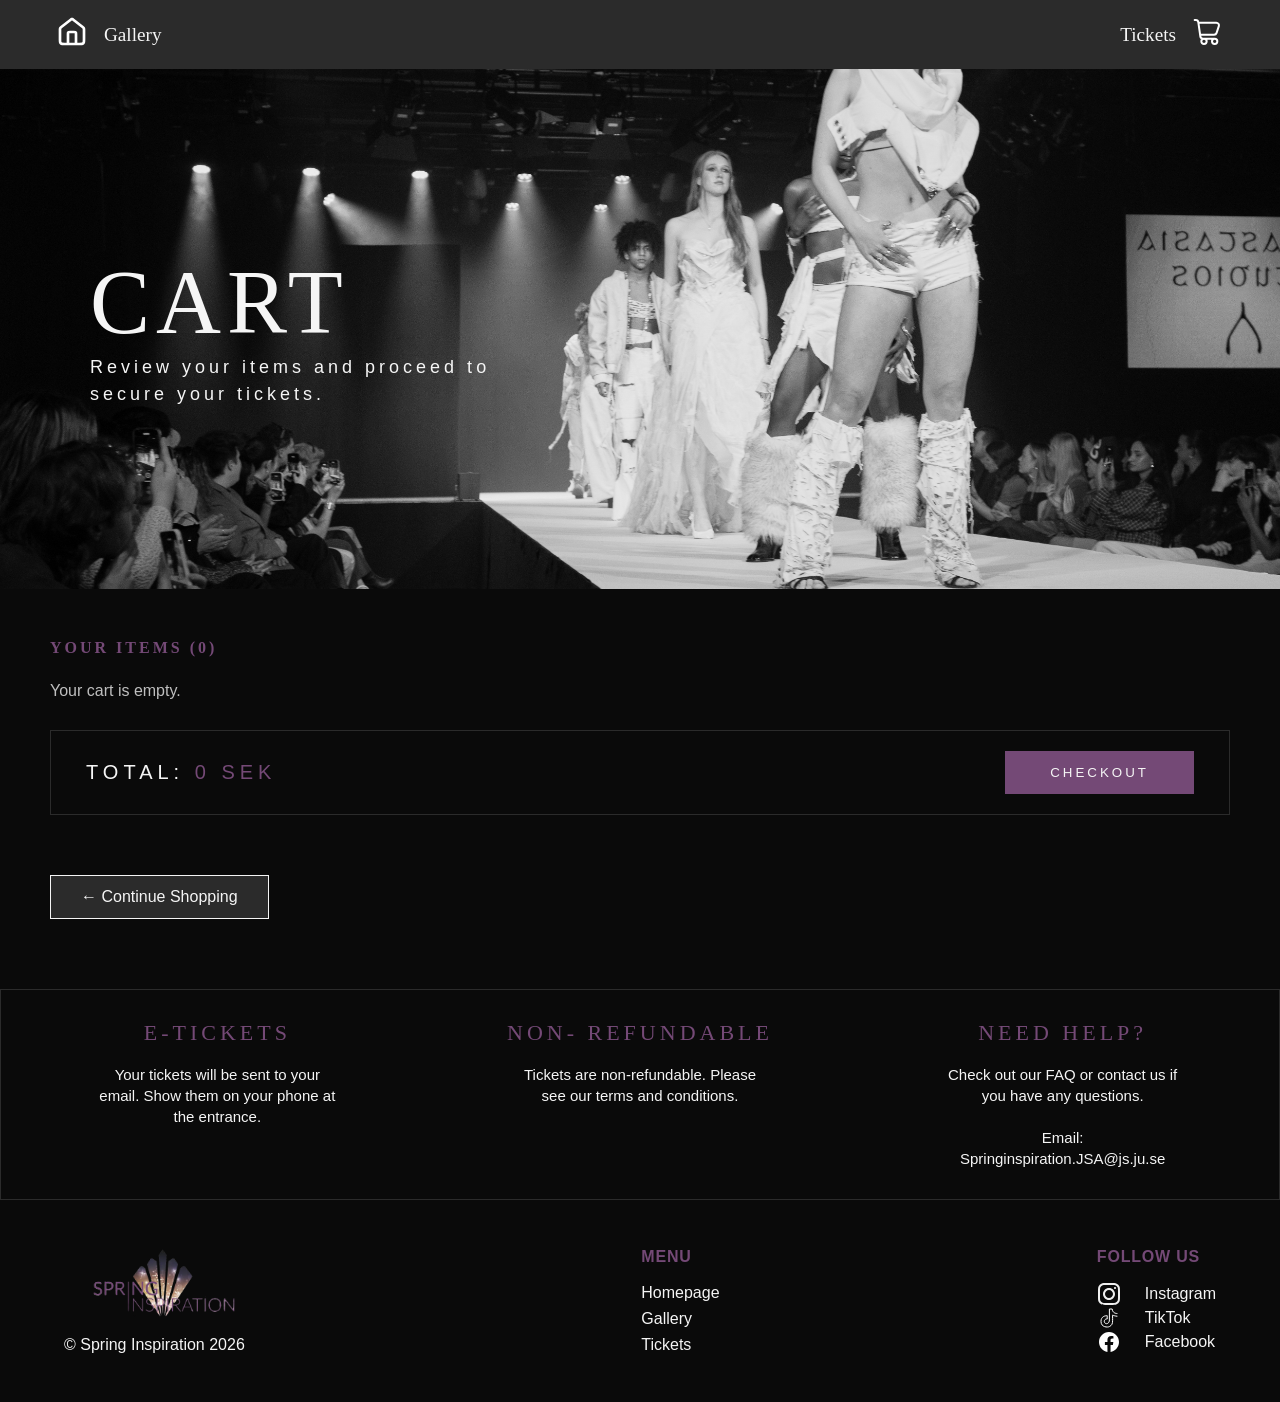
==== cart.html @ 72545370 "Added empty cart message" ====
<!doctype html>
<html lang="en">
  <head>
    <meta charset="UTF-8" />
    <meta name="viewport" content="width=device-width, initial-scale=1.0" />
    <title>Spring Inspiration - Cart</title>

    <!-- Playfair Display and Inter fonts typekit from Adobe Fonts -->
    <link rel="stylesheet" href="CSS/main.css" />
  </head>
  <body>
    <header>
      <!-- Navigation bar -->
      <nav>
        <ul class="nav-list">
          <li>
            <a href="index.html" class="nav-link active"
              ><img
                src="Assets/home-02-svgrepo-com.svg"
                alt="Homepage icon"
                class="nav-icon"
            /></a>
          </li>
          <li><a href="gallery.html" class="nav-link">Gallery</a></li>
          <!-- Adds space between the gallery and ticket pages in the navigation bar-->
          <li class="nav-spacer"></li>
          <li><a href="tickets.html" class="nav-link">Tickets</a></li>
          <li>
            <a href="cart.html" class="nav-link"
              ><img
                src="Assets/cart-4-svgrepo-com.svg"
                alt="Cart icon"
                class="nav-icon"
            /></a>
          </li>
        </ul>
      </nav>
    </header>

    <main>
      <div class="cart-page">
        <section class="cart-hero">
          <img src="Images/_MG_8045.jpg" alt="models" class="cart-image" />

          <div class="image-overlay"></div>

          <div class="cart-hero-text">
            <h1>CART</h1>
            <p>Review your items and proceed to secure your tickets.</p>
          </div>
        </section>

        <section class="cart-content">
          <h2>Your items (<span id="cart-count">0</span>)</h2>

          <!--Cart items will be added here from localStorage.-->

          <div id="cart-items"></div>
          <p id="empty-cart-message">Your cart is empty.</p>

          <div class="cart-total">
            <p>Total: <span id="cart-total">0 SEK</span></p>
            <button>Checkout</button>
          </div>

          <div class="cart-buttons">
            <a href="tickets.html" class="continue-shopping"
              >← Continue Shopping
            </a>
          </div>
        </section>
      </div>

      <section class="cart-info">
        <div class="cart-info-box">
          <h3>E-tickets</h3>
          <p>
            Your tickets will be sent to your email. Show them on your phone at
            the entrance.
          </p>
        </div>
        <div class="cart-info-box">
          <h3>Non- refundable</h3>
          <p>
            Tickets are non-refundable. Please see our terms and conditions.
          </p>
        </div>
        <div class="cart-info-box">
          <h3>Need help?</h3>
          <p>
            Check out our FAQ or contact us if you have any questions.
            <br /><br />
            Email:<br />
            Springinspiration.JSA@js.ju.se
          </p>
        </div>
      </section>
    </main>

    <footer>
      <!-- Left side of the footer with the Spring Inspiration logo and copyright text -->
      <div class="footer-logo">
        <img src="Assets/springinspiration.png" alt="Spring Inspiration logo" />
        <p>&copy; Spring Inspiration 2026</p>
      </div>
      <!-- Middle section of the footer with the menu links -->
      <div class="footer-nav">
        <h4>Menu</h4>
        <ul class="footer-nav-list">
          <li><a href="index.html" class="footer-link">Homepage</a></li>
          <li><a href="gallery.html" class="footer-link">Gallery</a></li>
          <li><a href="tickets.html" class="footer-link">Tickets</a></li>
        </ul>
      </div>

      <!-- Right side of the footer with the social media links -->

      <div class="footer-social">
        <h4>Follow Us</h4>
        <a href="#">
          <img
            src="Assets/instagram-svgrepo-com.svg"
            alt="Instagram icon"
            class="social-icon"
          />
          Instagram
        </a>

        <a href="#">
          <img
            src="Assets/tik-tok-brand-assets-video-socialnetwork-oneline-svgrepo-com.svg"
            alt="TikTok icon"
            class="social-icon"
          />
          TikTok
        </a>

        <a href="#">
          <img
            src="Assets/facebook-svgrepo-com.svg"
            alt="Facebook icon"
            class="social-icon"
          />
          Facebook
        </a>
      </div>
    </footer>
    <script src="JS/cart.js"></script>
  </body>
</html>
---- CSS/main.css ----
* {
  margin: 0;
  padding: 0;
  box-sizing: border-box;
}

/* Ensures that images are responsive and do not overflow their containers */

img {
  max-width: 100%;
  height: auto;
}

/* Makes the header "float" at the top of the page */

header {
  position: sticky;
  top: 0;
  height: auto;
  background-color: #2b2b2b;
  padding: 1rem 0.5rem;
  z-index: 10;
}

body {
  background-color: #0a0a0a;
  color: #f5f5f5;
  font-family: "Inter", sans-serif;
}

h1,
h2,
h3 {
  font-family: "Playfair Display", serif;
  color: #f5f5f5;
}

/* Navigation bar styling */

.nav-list {
  list-style: none;
  display: flex;
  align-items: center;
  justify-content: space-between;
  padding: 0 3rem;
  gap: 1rem;
  margin: 0;
}

.nav-link {
  color: #f5f5f5;
  font-family:
    Playfair Display,
    serif;
  font-size: 1.2rem;
  text-decoration: none;
}

.nav-spacer {
  flex: 1;
}

/* Controls home and cart icons in the navigation bar */

.nav-icon {
  width: 2rem;
  height: auto;
  filter: invert(
    100%
  ); /* Inverts the colours of the icons from black to white */
}

/* Hero section styling */

.hero {
  position: relative;
  width: 100%;
  min-height: 500px;
}

.hero-image {
  width: 100%;
  height: auto;
  min-height: 500px;
  object-fit: cover;
  display: block;
}

/* Linear gradient overlay on top of the hero image */

.hero-overlay {
  position: absolute;
  top: 0;
  left: 0;
  width: 100%;
  height: 100%;
  background: linear-gradient(to right, rgba(0, 0, 0, 0.7), rgba(0, 0, 0, 0));
  display: flex;
  align-items: flex-start;
  justify-content: center;
  flex-direction: column;
  padding-left: 2rem;
}

.hero-content {
  display: flex;
  flex-direction: column;
  align-items: center;
  justify-content: center;
}

.hero-logo {
  width: 60%;
  height: auto;
  margin-bottom: 2rem;
}

/* Buttons container on the hero image */

.hero-buttons {
  display: flex;
  gap: 1.5rem;
}

/* Styling for the "GET TICKETS" button */

.button-tickets {
  text-decoration: none;
  background-color: #744976;
  color: #f5f5f5;
  padding: 0.5rem 0.5rem;
  font-family: "Inter", sans-serif;
  font-size: 1rem;
  text-transform: uppercase;
  transition: background-color 0.3s ease;
}

/* Makes the button a darker shade of purple when hovered over */

.button-tickets:hover {
  background-color: #5a3560;
}

/* Styling for the "VIEW MORE" button */

.button-more {
  text-decoration: none;
  background-color: #2b2b2b;
  color: #f5f5f5;
  border: #f5f5f5 1px solid;
  padding: 0.5rem 0.5rem;
  font-family: "Inter", sans-serif;
  font-size: 1rem;
  text-transform: uppercase;
  transition: background-color 0.3s ease;
}

/* Makes the button a lighter shade of grey when hovered over */

.button-more:hover {
  background-color: #4b4b4b;
}

/* Responsive design for the hero section */

@media (min-width: 1000px) {
  .hero {
    min-height: 700px;
  }

  .hero-image {
    min-height: 600px;
  }

  .hero-logo {
    width: 60%;
    margin-bottom: 3rem;
  }

  .button-tickets,
  .button-more {
    font-size: 1.2rem;
    padding: 0.75rem 1rem;
  }
}

/* About Spring Inspiration section styling */

.about {
  display: flex;
  gap: 2rem;
  padding: 4rem 0 4rem 4rem;
}

.about-text {
  flex: 1;
  font-weight: 300;
  text-align: center;
  margin-top: 5rem;
  line-height: 1.6;
}

.about-text h2 {
  font-weight: 400;
  margin-bottom: 2rem;
}

.about-image {
  flex: 2;
}

.about-image img {
  width: 100%;
  height: 500px;
  object-fit: cover;
}

/* Responsive design for the About section */

/* Desktop version */

@media (min-width: 1200px) {
  .about {
    flex-direction: row;
  }
}

/* Mobile and tablet version */

@media (max-width: 1000px) {
  .about {
    flex-direction: column;
    padding: 2rem;
  }

  .about-image {
    margin: 0 -2rem;
  }

  .about-image img {
    height: 400px;
    object-fit: cover;
  }

  .about-text {
    padding: 0 2rem;
    margin-top: 0;
    margin-bottom: 2rem;
  }
}

/* Footer styling */

footer {
  display: flex;
  justify-content: space-between;
  align-items: flex-stretch;
  gap: 3rem;
  padding: 3rem 4rem;
  background-color: #0a0a0a;
  color: #f5f5f5;
}

/* Alligns all of the footer sections so that they are the same height and have space between them */
.footer-logo,
.footer-nav,
.footer-social {
  display: flex;
  flex-direction: column;
  justify-content: space-between;
}

/* Menu and Follow Us sections */

footer h4 {
  font-family: "Inter", sans-serif;
  font-size: 1rem;
  letter-spacing: 0.05rem;
  text-transform: uppercase;
  margin-bottom: 1rem;
  color: #744976;
  white-space: nowrap;
}

/* Spring Inspiration logo and the copyright text */

.footer-logo img {
  width: 200px;
  height: auto;
}

/* Copyright text */

.footer-logo p {
  white-space: nowrap;
}

/* Social media links */

.footer-social a {
  color: #f5f5f5;
  font-size: 1rem;
  text-decoration: none;
  display: flex;
  align-items: center;
  gap: 1.5rem;
}

.social-icon {
  width: 24px;
  height: 24px;
  filter: invert(100%);
}

.footer-nav-list {
  list-style: none;
  display: flex;
  flex-direction: column;
  gap: 0.5rem;
}

.footer-link {
  color: #f5f5f5;
  text-decoration: none;
}

/* CART PAGE */

/* Main cart page background and text color */
.cart-page {
  background-color: #0a0a0a;
  color: #f5f5f5;
}

/* Hero section */
.cart-hero {
  position: relative;
  height: 520px;
  overflow: hidden;
  display: flex;
  align-items: center;
}

/* Hero image and dark overlay on top */
.cart-image {
  position: absolute;
  width: 100%;
  height: 100%;
  object-fit: cover;
}

.image-overlay {
  position: absolute;
  inset: 0;
  background: linear-gradient
    (to right, rgba (0, 0, 0, 0.95), rgba (0, 0, 0, 0.35));
}

/* Hero image text */
.cart-hero-text {
  position: relative;
  z-index: 2;
  padding-left: 90px;
}

/* Main Cart heading*/
.cart-hero-text h1 {
  font-family: "Playfair Display", serif;
  font-size: 90px;
  letter-spacing: 6px;
  font-weight: normal;
}

/* Text under the Cart heading*/
.cart-hero-text p {
  max-width: 420px;
  font-size: 18px;
  letter-spacing: 4px;
  line-height: 1.5;
}

/* Content area under the hero section */
.cart-content {
  padding: 50px;
  background-color: #0a0a0a;
}

/* "Your items" heading and ticket info */
.cart-content h2 {
  color: #744976;
  font-size: 16px;
  text-transform: uppercase;
  letter-spacing: 3px;
  margin-bottom: 20px;
}

.cart-item {
  border: 1px solid #2b2b2b;
  padding: 25px;
  display: grid;
  grid-template-columns: 1fr 140px 130px;
  align-items: center;
  gap: 30px;
  margin-bottom: 10px;
}

.cart-item-info h3 {
  font-family: "Playfair Display", serif;
  text-transform: uppercase;
  letter-spacing: 4px;
  font-size: 24px;
  font-weight: normal;
  margin-bottom: 10px;
}

.cart-item-info p {
  color: #bfbfbf;
  margin-bottom: 5px;
}

.cart-price {
  color: #744976;
  font-size: 22px;
  letter-spacing: 2px;
}

/* Quantity box */
.cart-quantity {
  border: 1px solid #2b2b2b;
  width: 130px;
  height: 45px;
  display: flex;
  align-items: center;
  justify-content: space-around;
}

.cart-quantity button {
  background: none;
  border: none;
  color: #f5f5f5;
  font-size: 18px;
  cursor: pointer;
}

.quantity-number {
  color: #f5f5f5;
  font-size: 18px;
}

/* Total price section */
.cart-total {
  border: 1px solid #2b2b2b;
  padding: 20px 35px;
  margin-top: 30px;
  display: flex;
  justify-content: space-between;
  align-items: center;
}

/* Continue shopping button */
.continue-shopping {
  display: inline-block;
  margin-top: 60px;
  background-color: #2b2b2b;
  color: #f5f5f5;
  border: 1px solid #f5f5f5;
  padding: 12px 30px;
  font-size: 16px;
  cursor: pointer;
  text-decoration: none;
  transition: background-color 0.3s ease;
}

.continue-shopping:hover {
  background-color: #4b4b4b;
}
/* Total price */
.cart-total p {
  font-size: 20px;
  text-transform: uppercase;
  letter-spacing: 5px;
}

.cart-total span {
  color: #744976;
}

/* Checkout button */
.cart-total button {
  background-color: #744976;
  color: #f5f5f5;
  border: none;
  padding: 14px 45px;
  text-transform: uppercase;
  letter-spacing: 3px;
  cursor: pointer;
}

/* Information box section */
.cart-info {
  border: 1px solid #2b2b2b;
  margin-top: 20px;
  padding: 30px;
  display: grid;
  grid-template-columns: repeat(3, 1fr);
  gap: 50px;
  text-align: center;
}

.cart-info-box {
  display: flex;
  flex-direction: column;
  align-items: center;
}

.cart-info-box h3 {
  font-family: "Playfair Display", serif;
  color: #744976;
  font-size: 22px;
  font-weight: normal;
  text-transform: uppercase;
  letter-spacing: 4px;
  margin-bottom: 18px;
}

.cart-info-box p {
  color: #f5f5f5;
  font-size: 15px;
  line-height: 1.4;
  max-width: 240px;
}

/* TICKETS PAGE */

/* Main tickets page background and text color */
.tickets-page {
  background-color: #0a0a0a;
  color: #f5f5f5;
}

/* Hero section */
.tickets-hero {
  position: relative;
  height: 520px;
  overflow: hidden;
  display: flex;
  align-items: center;
}

/* Hero image and dark overlay */
.tickets-hero-image {
  position: absolute;
  width: 100%;
  height: 100%;
  object-fit: cover;
}

.tickets-overlay {
  position: absolute;
  inset: 0;
  background: linear-gradient (to right, rgba (0, 0, 0.95), rgba (0, 0, 0.25));
}

/* Hero image text */
.tickets-hero-text {
  position: relative;
  z-index: 2;
  padding-left: 70px;
  max-width: 520px;
}

/* Event info row under hero section*/
.event-info {
  background-color: #0a0a0a;
  padding: 25px 50px;
  display: grid;
  grid-template-columns: repeat(4, 1fr);
  gap: 30px;
  border-bottom: 1px solid #2b2b2b;
}
/* Each event info block */
.event-info-item {
  display: flex;
  align-items: center;
  gap: 18px;
}

/* Temporary icon */
.event-icon {
  width: 28px;
  height: 28px;
  object-fit: contain;
  filter: brightness(0) invert(1);
}

/* Event info headings */
.event-info-item h3 {
  color: #744976;
  font-size: 14px;
  text-transform: uppercase;
  letter-spacing: 3px;
  font-weight: normal;
  margin-bottom: 6px;
}

/* Event info text */
.event-info-item {
  color: #f5f5f5;
  font-size: 14px;
}

/* TICKETS heading and text under heading */
.tickets-hero-text h1 {
  font-family: "Playfair Display", serif;
  font-size: 80px;
  font-weight: normal;
  letter-spacing: 5px;
  margin-bottom: 20px;
}

.tickets-hero-text p {
  font-size: 16px;
  letter-spacing: 3px;
  line-height: 1.6;
}

/* Ticket card section */
.ticket-options {
  padding: 50px 50px 40px;
  background-color: #0a0a0a;
}

.ticket-options h2 {
  text-align: center;
  font-size: 16px;
  text-transform: uppercase;
  letter-spacing: 3px;
  font-weight: normal;
  margin-bottom: 30px;
}

/* container for all ticket cards */
.ticket-cards {
  max-width: 1100px;
  margin: 0 auto;
  display: flex;
  justify-content: space-between;
  gap: 40px;
  flex-wrap: wrap;
}

.ticket-card {
  border: 1px solid #2b2b2b;
  padding: 25px;
  width: 260px;
  min-height: 310px;
  display: flex;
  flex-direction: column;
}

.ticket-card h3 {
  font-family: "Playfair Display", serif;
  font-size: 24px;
  font-weight: normal;
  text-transform: uppercase;
  letter-spacing: 3px;
  margin-bottom: 18px;
}

.ticket-card p {
  font-size: 15px;
  line-height: 1.4;
  color: #f5f5f5;
}

/* Small feature list inside each ticket card */
.ticket-features {
  list-style: none;
  padding: 0;
  margin: 25px;
}

/* Each feature row */
.ticket-features li {
  color: #bfbfbf;
  font-size: 13px;
  margin-bottom: 10px;
}

/* Small purple icon before each feature */
.ticket-features li::before {
  content: "✓";
  color: #744976;
  margin-right: 8px;
}
/* ticket price */
.ticket-price {
  color: #744976 !important;
  font-size: 20px !important;
  margin-top: auto;
  margin-bottom: 10px;
}

/* add to cart button */
.add-to-cart-btn {
  background-color: #744976;
  color: #f5f5f5;
  border: none;
  padding: 12px 35px;
  text-transform: uppdercase;
  letter-spacing: 3px;
  cursor: pointer;
  width: 170px;
}

/* After party ticket section */
.after-party-section {
  background-color: #0a0a0a;
  padding: 20px 50px 50px;
}

/* Main border box */
.after-party-content {
  max-width: 1100px;
  margin: 0 auto;
  border: 1px solid #2b2b2b;
  padding: 30px;
  display: grid;
  grid-template-columns: 1.2fr 1fr;
  gap: 50px;
  align-items: center;
}

/* Image on the left side */
.after-party-image {
  width: 100%;
  height: 360px;
  object-fit: cover;
  filter: grayscale(100%);
}

/* Right side content */
.after-party-details h2 {
  font-family: "Playfair Display", serif;
  color: #744976;
  font-size: 28px;
  font-weight: normal;
  text-transform: uppercase;
  letter-spacing: 4px;
  margin-bottom: 25px;
}

.after-party-details p {
  color: #f5f5f5;
  font-size: 16px;
  line-height: 1.4;
  max-width: 440px;
}

/* Feature list inside after party section */
.after-party-details .ticket-features {
  margin-top: 35px;
}

/* Price and button row */
.after-party-action {
  margin-top: 70px;
  display: flex;
  align-items: center;
  gap: 50px;
}

.after-party-action .ticket-price {
  margin: 0;
  color: #744976 !important;
  font-size: 28px !important;
  white-space: nowrap;
}

/* FAQ section */
.faq-section {
  background-color: #0a0a0a;
  padding: 0 50px 60px;
}

.faq-section {
  max-width: 1100px;
  margin: 0 auto;
  border: 1px solid #2b2b2b;
  padding: 30px;
}

.faq-section h2 {
  font-family: "Playfair Display", serif;
  color: #744976;
  font-size: 28px;
  font-weight: normal;
  text-transform: uppercase;
  letter-spacing: 4px;
  margin-bottom: 25px;
}

.faq-grid {
  display: grid;
  grid-template-columns: repeat(3, 1fr);
  gap: 50px;
}

.faq-item h3 {
  color: #f5f5f5;
  font-size: 18px;
  font-weight: normal;
  margin-bottom: 15px;
}

.faq-item p {
  color: #f5f5f5;
  font-size: 14px;
  line-height: 1.4;
}

/* Empty cart message */
#empty-cart-message {
  color: #bfbfbf;
  font-size: 16px;
  margin: 25px 0;
}
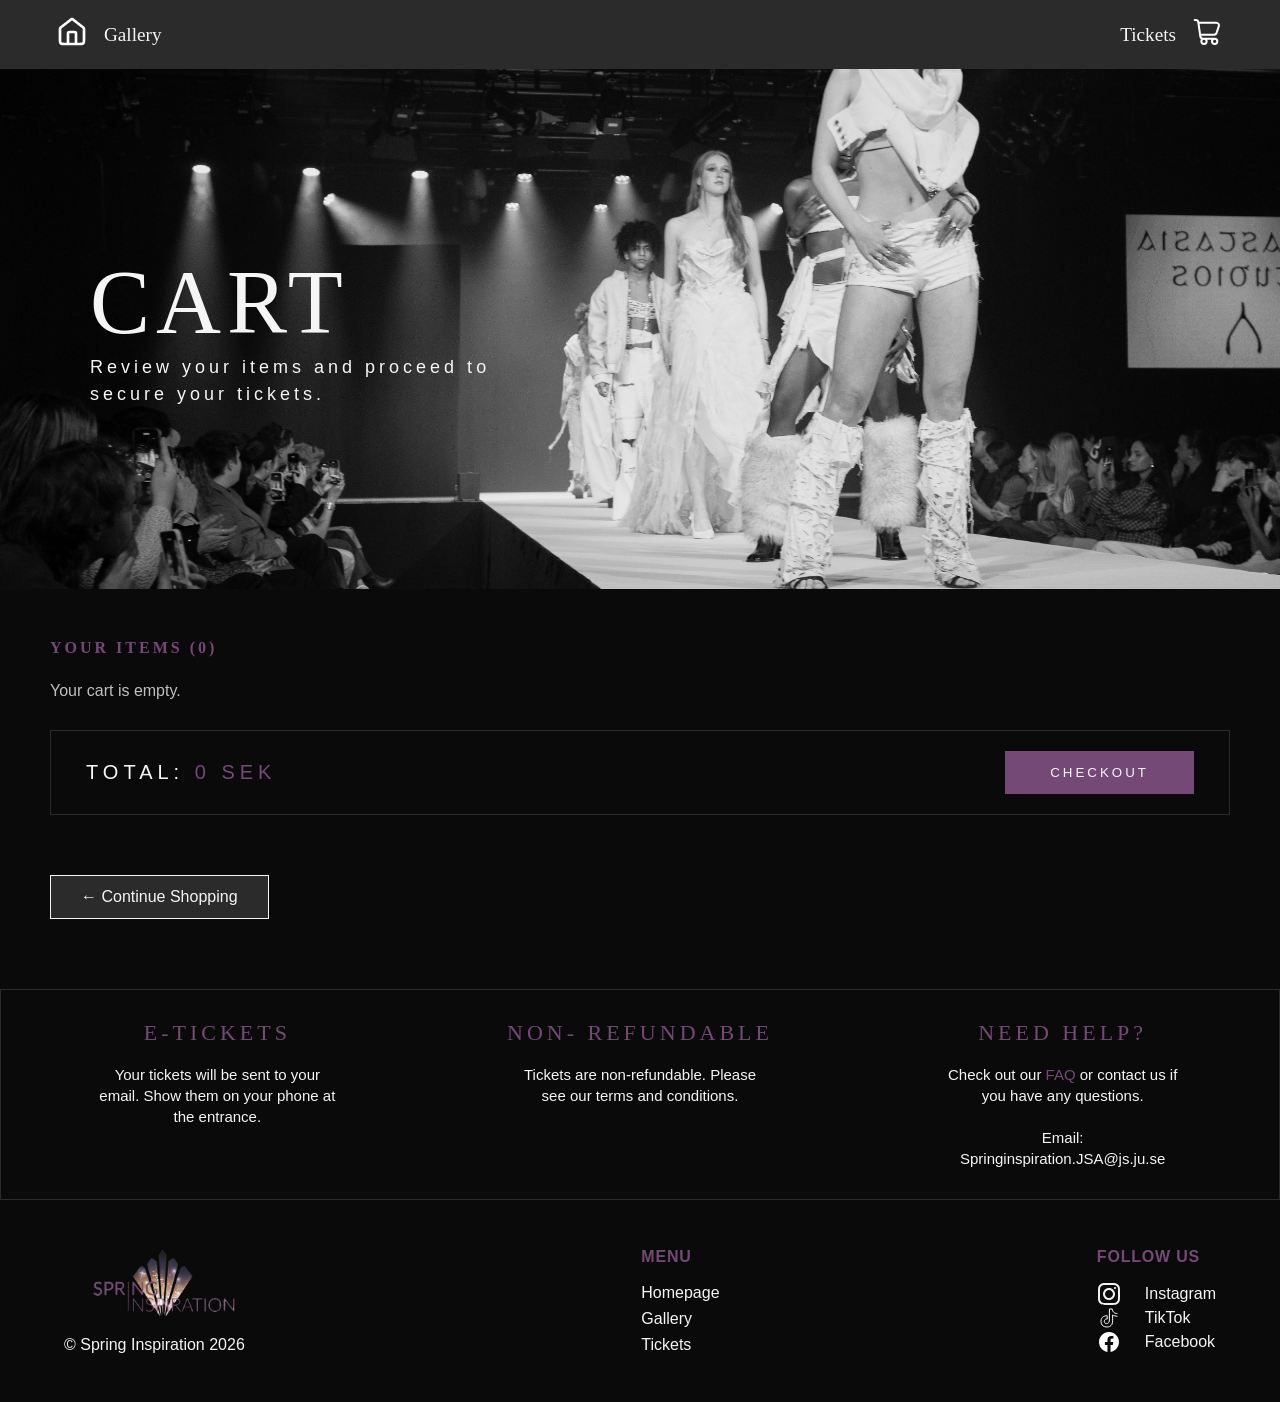
==== commit c15faa94: "Added empty FAQ link" ====
--- a/cart.html
+++ b/cart.html
@@ -88,8 +88,9 @@
         <div class="cart-info-box">
           <h3>Need help?</h3>
           <p>
-            Check out our FAQ or contact us if you have any questions.
-            <br /><br />
+            Check out our
+            <a href="tickets.html#faq" class="faq-link"> FAQ </a> or contact us
+            if you have any questions. <br /><br />
             Email:<br />
             Springinspiration.JSA@js.ju.se
           </p>
--- a/CSS/main.css
+++ b/CSS/main.css
@@ -819,6 +819,12 @@
   line-height: 1.4;
 }
 
+/* FAQ link inside cart info section */
+.faq-link {
+  color: #744976;
+  text-decoration: none;
+}
+
 /* Empty cart message */
 #empty-cart-message {
   color: #bfbfbf;
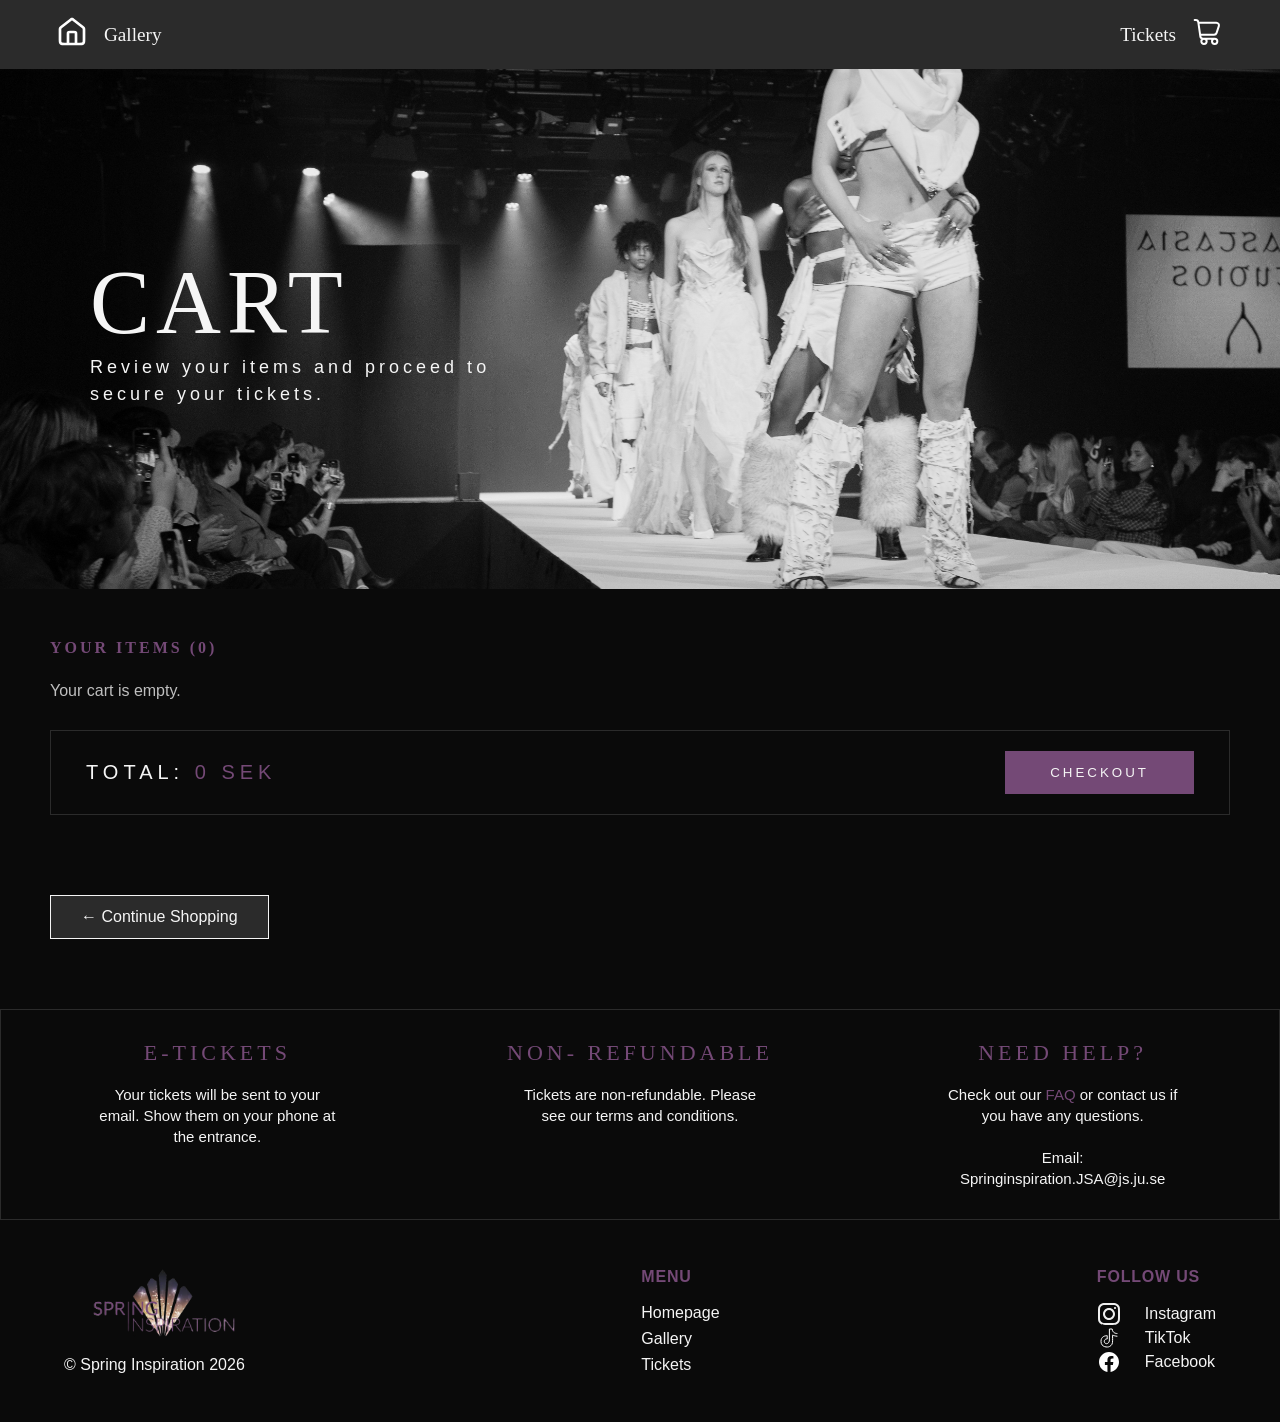
==== commit 9772e572: "Added cart checkout functionality" ====
--- a/cart.html
+++ b/cart.html
@@ -60,8 +60,10 @@
 
           <div class="cart-total">
             <p>Total: <span id="cart-total">0 SEK</span></p>
-            <button>Checkout</button>
+            <button id="checkout-btn">Checkout</button>
           </div>
+
+          <p id="checkout-message"></p>
 
           <div class="cart-buttons">
             <a href="tickets.html" class="continue-shopping"
--- a/CSS/main.css
+++ b/CSS/main.css
@@ -494,6 +494,14 @@
   text-transform: uppercase;
   letter-spacing: 3px;
   cursor: pointer;
+}
+
+/* Checkout message */
+#checkout-message {
+  color: #744976;
+  font-size: 16px;
+  margin-top: 18px;
+  margin-bottom: 20px;
 }
 
 /* Information box section */
@@ -585,7 +593,7 @@
   gap: 18px;
 }
 
-/* Temporary icon */
+/* icon */
 .event-icon {
   width: 28px;
   height: 28px;
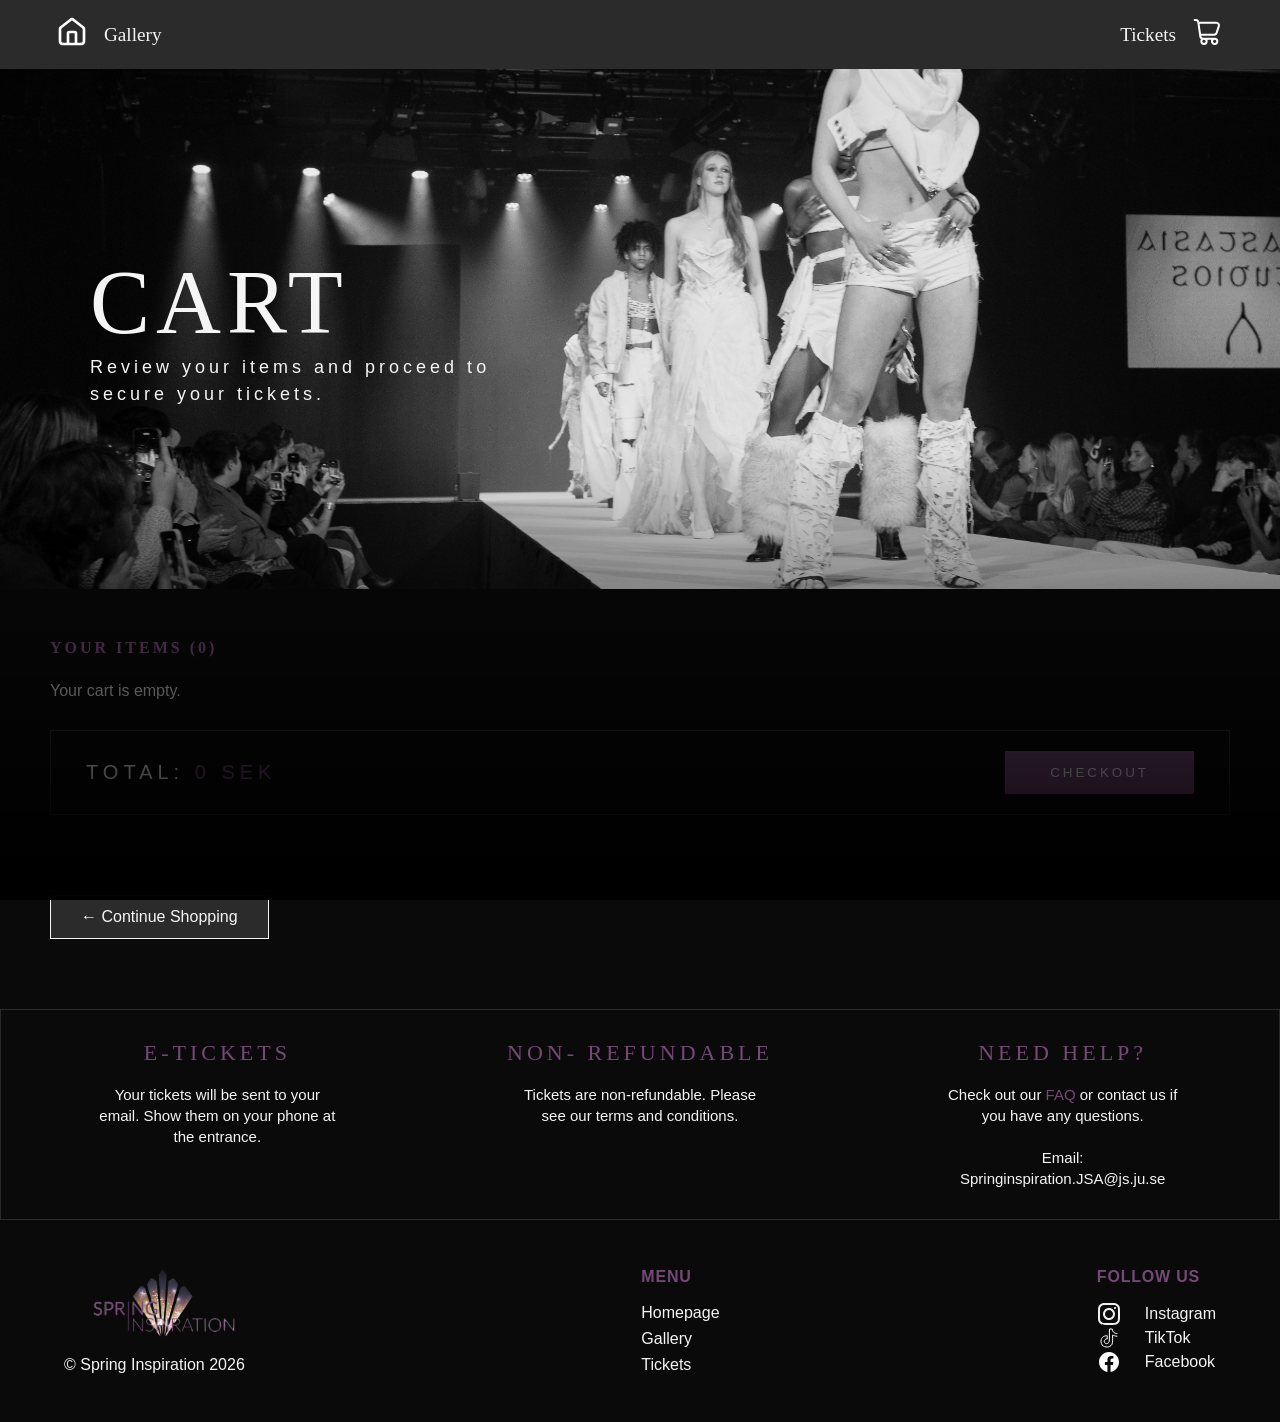
==== commit c9b9fcfa: "Added social media links" ====
--- a/cart.html
+++ b/cart.html
@@ -26,12 +26,14 @@
           <li class="nav-spacer"></li>
           <li><a href="tickets.html" class="nav-link">Tickets</a></li>
           <li>
-            <a href="cart.html" class="nav-link"
+            <a href="cart.html" class="nav-link cart-link"
               ><img
                 src="Assets/cart-4-svgrepo-com.svg"
                 alt="Cart icon"
                 class="nav-icon"
-            /></a>
+              />
+              <span id="cart-badge">0</span>
+            </a>
           </li>
         </ul>
       </nav>
@@ -120,7 +122,7 @@
 
       <div class="footer-social">
         <h4>Follow Us</h4>
-        <a href="#">
+        <a href="https://www.instagram.com/springinspiration/?hl=en">
           <img
             src="Assets/instagram-svgrepo-com.svg"
             alt="Instagram icon"
@@ -129,7 +131,7 @@
           Instagram
         </a>
 
-        <a href="#">
+        <a href="https://www.tiktok.com/@spring.inspiration">
           <img
             src="Assets/tik-tok-brand-assets-video-socialnetwork-oneline-svgrepo-com.svg"
             alt="TikTok icon"
@@ -138,7 +140,7 @@
           TikTok
         </a>
 
-        <a href="#">
+        <a href="https://www.facebook.com/Springinspiration">
           <img
             src="Assets/facebook-svgrepo-com.svg"
             alt="Facebook icon"
@@ -148,6 +150,7 @@
         </a>
       </div>
     </footer>
+    <script src="JS/script.js"></script>
     <script src="JS/cart.js"></script>
   </body>
 </html>
--- a/CSS/main.css
+++ b/CSS/main.css
@@ -70,19 +70,39 @@
   ); /* Inverts the colours of the icons from black to white */
 }
 
+/* Cart badge in header */
+.cart-link {
+  position: relative;
+  display: inline-block;
+}
+
+#cart-badge {
+  position: absolute;
+  top: -10px;
+  right: -14px;
+  background-color: #744976;
+  color: #f5f5f5;
+  font-size: 12px;
+  width: 20px;
+  height: 20px;
+  border-radius: 50%;
+  display: none;
+  align-items: center;
+  justify-content: center;
+}
+
 /* Hero section styling */
 
 .hero {
   position: relative;
   width: 100%;
-  min-height: 500px;
-}
-
-.hero-image {
+  overflow: hidden;
+}
+
+.hero-image,
+.hero-video {
   width: 100%;
   height: auto;
-  min-height: 500px;
-  object-fit: cover;
   display: block;
 }
 
@@ -139,6 +159,7 @@
 
 .button-tickets:hover {
   background-color: #5a3560;
+  transform: translateY(-2px);
 }
 
 /* Styling for the "VIEW MORE" button */
@@ -159,6 +180,7 @@
 
 .button-more:hover {
   background-color: #4b4b4b;
+  transform: translateY(-2px);
 }
 
 /* Responsive design for the hero section */
@@ -249,6 +271,115 @@
   }
 }
 
+/* Gallery page styling */
+
+.gallery-grid {
+  display: grid;
+  grid-template-columns: repeat(2, 1fr);
+  gap: 0.5rem;
+  padding: 1rem;
+}
+
+.gallery-item-horizontal {
+  grid-column: 1 / -1;
+  position: relative;
+}
+
+.gallery-item-horizontal img {
+  width: 100%;
+  height: 700px;
+  object-fit: cover;
+  display: block;
+}
+
+.gallery-item-vertical {
+  display: flex;
+  flex-direction: column;
+  gap: 0.5rem;
+}
+
+.gallery-item-vertical img {
+  width: 100%;
+  height: 1000px;
+  object-fit: cover;
+  display: block;
+}
+
+/* Logos on top of the images in the gallery */
+
+.gallery-logo {
+  position: absolute;
+  top: 1rem;
+  left: 1rem;
+  z-index: 2;
+  display: flex;
+  align-items: center;
+}
+
+.gallery-logo img {
+  max-width: clamp(150px, 20vw, 400px);
+  height: auto;
+}
+
+.logo-koonverd {
+  filter: invert(100%);
+}
+
+/* Responsive design for the gallery page */
+
+/* Mobile mode */
+
+@media (max-width: 768px) {
+  .gallery-grid {
+    grid-template-columns: 1fr;
+    gap: 0.5rem;
+  }
+
+  .gallery-item-horizontal {
+    grid-column: 1;
+  }
+
+  .gallery-item-horizontal img {
+    height: auto;
+  }
+
+  .gallery-item-vertical img {
+    height: auto;
+  }
+}
+
+/* Tablet mode */
+
+@media (min-width: 769px) and (max-width: 1024px) {
+  .gallery-grid {
+    grid-template-columns: 1fr;
+    gap: 1rem;
+  }
+
+  .gallery-item-horizontal {
+    grid-column: 1 / -1;
+  }
+
+  .gallery-item-horizontal img {
+    height: auto;
+  }
+
+  .gallery-item-vertical img {
+    height: auto;
+  }
+}
+
+/* Desktop mode */
+@media (min-width: 1025px) {
+  .gallery-grid {
+    grid-template-columns: repeat(2, 1fr);
+    gap: 1.5rem;
+  }
+
+  .gallery-item-horizontal {
+    grid-column: 1 / -1;
+  }
+}
 /* Footer styling */
 
 footer {
@@ -259,6 +390,8 @@
   padding: 3rem 4rem;
   background-color: #0a0a0a;
   color: #f5f5f5;
+  position: relative;
+  z-index: 101;
 }
 
 /* Alligns all of the footer sections so that they are the same height and have space between them */
@@ -455,6 +588,17 @@
   display: flex;
   justify-content: space-between;
   align-items: center;
+}
+
+.cart-total button {
+  transition:
+    background-color 0.3s ease,
+    transform 0.3s ease;
+}
+
+.cart-total button:hover {
+  background-color: #5a3560;
+  transform: translateY(-2px);
 }
 
 /* Continue shopping button */
@@ -664,6 +808,16 @@
   min-height: 310px;
   display: flex;
   flex-direction: column;
+  transition:
+    transform 0.3s ease,
+    border-color 0.3s ease,
+    box-shadow 0.3s ease;
+}
+
+.ticket-card:hover {
+  transform: translateY(-8px);
+  border-color: #744976;
+  box-shadow: 0 10px 25px rgba(116, 73, 118, 0.25);
 }
 
 .ticket-card h3 {
@@ -737,6 +891,16 @@
   grid-template-columns: 1.2fr 1fr;
   gap: 50px;
   align-items: center;
+  transition:
+    transform 0.3s ease,
+    border-color 0.3s ease,
+    box-shadow 0.3s ease;
+}
+
+.after-party-content:hover {
+  transform: translateY(-8px);
+  border-color: #744976;
+  box-shadow: 0 10px 25px rgba(116, 73, 118, 0.25);
 }
 
 /* Image on the left side */
@@ -839,3 +1003,17 @@
   font-size: 16px;
   margin: 25px 0;
 }
+
+/* Scroll fade-in effect on all of the pages */
+
+body::after {
+  content: "";
+  position: fixed;
+  bottom: 0;
+  left: 0;
+  width: 100%;
+  height: 50%;
+  background: linear-gradient(to bottom, rgba(0, 0, 0, 0), rgba(0, 0, 0, 1));
+  pointer-events: none;
+  z-index: 100;
+}
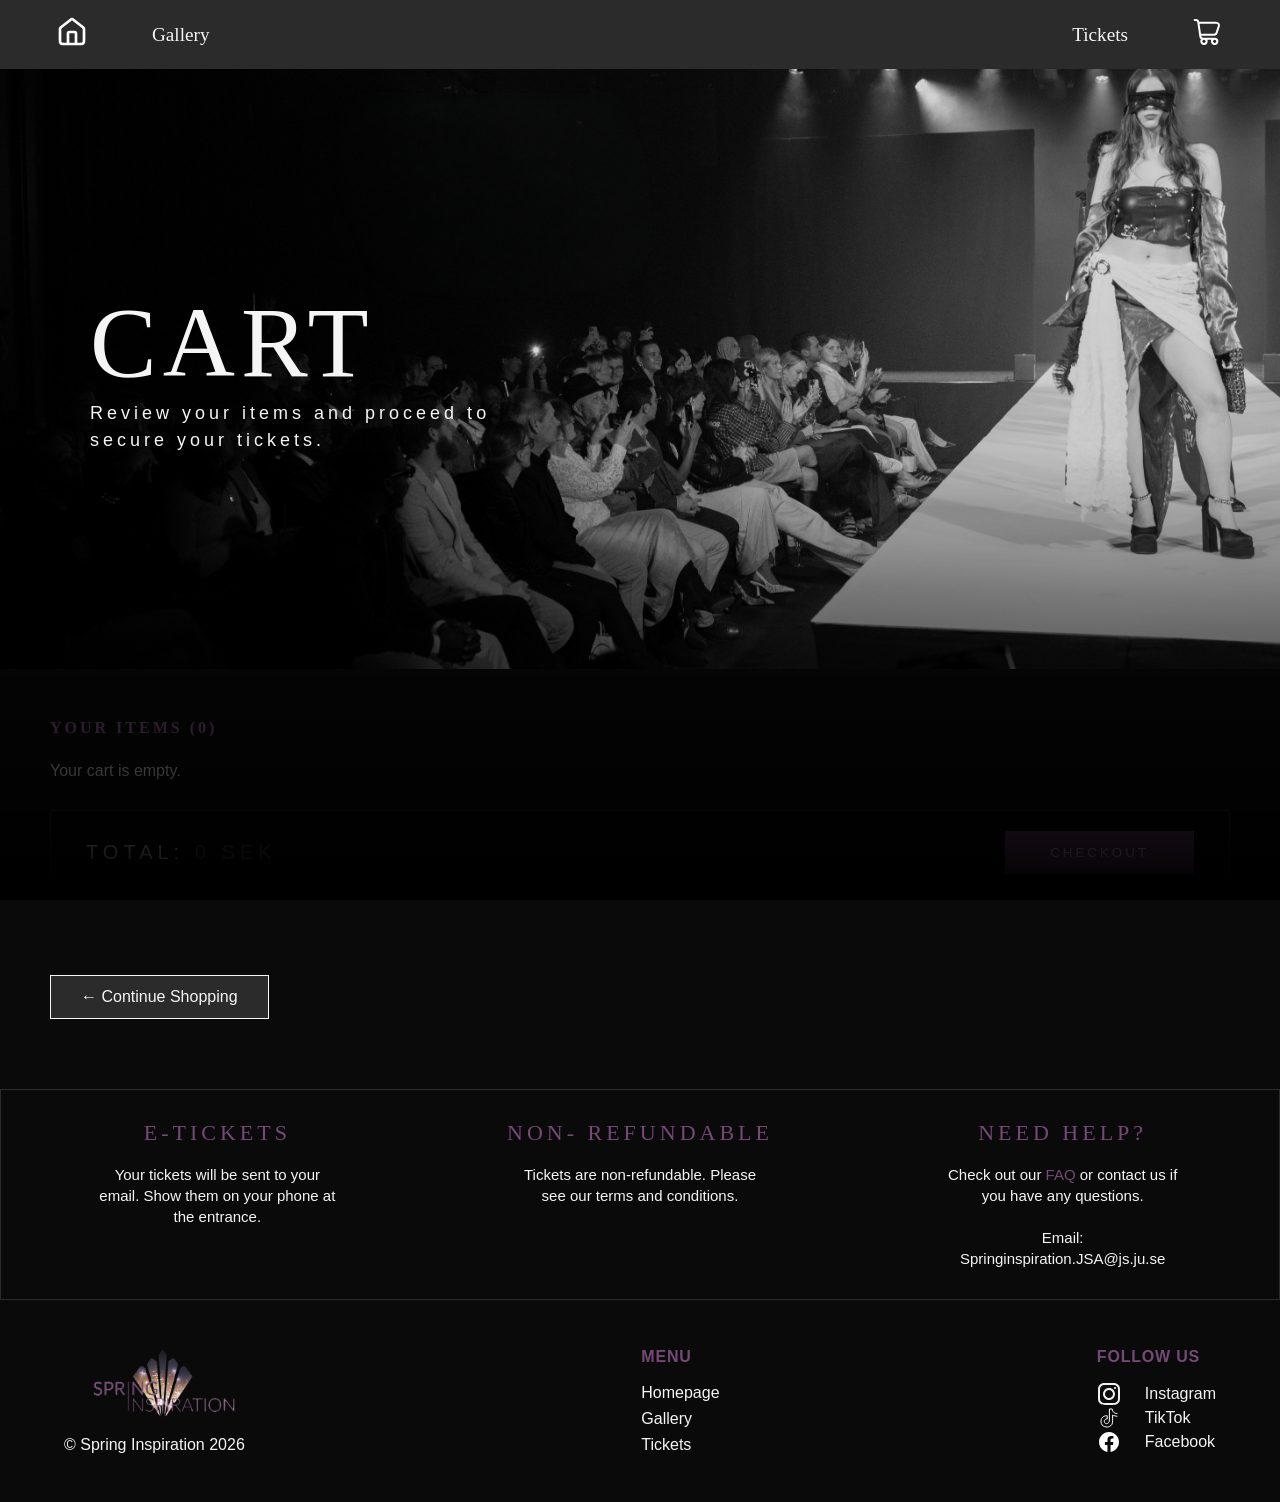
==== commit acc7f2f4: "Changed cart hero image" ====
--- a/cart.html
+++ b/cart.html
@@ -42,7 +42,7 @@
     <main>
       <div class="cart-page">
         <section class="cart-hero">
-          <img src="Images/_MG_8045.jpg" alt="models" class="cart-image" />
+          <img src="Images/_MG_6576-Edit.jpg" alt="models" class="cart-image" />
 
           <div class="image-overlay"></div>
 
--- a/CSS/main.css
+++ b/CSS/main.css
@@ -35,6 +35,70 @@
   color: #f5f5f5;
 }
 
+/* Global responsive design */
+
+/* Mobile mode */
+
+@media (max-width: 768px) {
+  header {
+    padding: 0.8rem 0.5rem;
+  }
+
+  .nav-list {
+    padding: 0 1rem;
+    gap: 1rem;
+  }
+
+  .nav-link {
+    font-size: 1rem;
+  }
+
+  .nav-icon {
+    width: 1.5rem;
+  }
+
+  footer {
+    padding: 2rem;
+    gap: 2rem;
+  }
+
+  .footer-logo img {
+    width: 150px;
+  }
+}
+
+/* Tablet mode */
+
+@media (min-width: 769px) and (max-width: 1024px) {
+  .nav-list {
+    padding: 0 2rem;
+    gap: 2rem;
+  }
+
+  footer {
+    padding: 2rem 3rem;
+    gap: 2rem;
+  }
+}
+
+/* Desktop mode */
+
+@media (min-width: 1025px) {
+  .nav-list {
+    padding: 0 3rem;
+    gap: 4rem;
+  }
+
+  footer {
+    padding: 3rem 4rem;
+    gap: 3rem;
+  }
+
+  .footer-logo img {
+    width: 200px;
+  }
+}
+
 /* Navigation bar styling */
 
 .nav-list {
@@ -43,7 +107,7 @@
   align-items: center;
   justify-content: space-between;
   padding: 0 3rem;
-  gap: 1rem;
+  gap: 4rem;
   margin: 0;
 }
 
@@ -116,9 +180,8 @@
   height: 100%;
   background: linear-gradient(to right, rgba(0, 0, 0, 0.7), rgba(0, 0, 0, 0));
   display: flex;
-  align-items: flex-start;
+  align-items: center;
   justify-content: center;
-  flex-direction: column;
   padding-left: 2rem;
 }
 
@@ -183,29 +246,6 @@
   transform: translateY(-2px);
 }
 
-/* Responsive design for the hero section */
-
-@media (min-width: 1000px) {
-  .hero {
-    min-height: 700px;
-  }
-
-  .hero-image {
-    min-height: 600px;
-  }
-
-  .hero-logo {
-    width: 60%;
-    margin-bottom: 3rem;
-  }
-
-  .button-tickets,
-  .button-more {
-    font-size: 1.2rem;
-    padding: 0.75rem 1rem;
-  }
-}
-
 /* About Spring Inspiration section styling */
 
 .about {
@@ -237,30 +277,28 @@
   object-fit: cover;
 }
 
-/* Responsive design for the About section */
-
-/* Desktop version */
-
-@media (min-width: 1200px) {
-  .about {
-    flex-direction: row;
-  }
-}
-
-/* Mobile and tablet version */
-
-@media (max-width: 1000px) {
+/* Responsive design for the hero section (homepage) */
+
+/* Mobile mode */
+
+@media (max-width: 768px) {
+  .button-tickets,
+  .button-more {
+    font-size: 0.8rem;
+    padding: 0.5rem 0.6rem;
+  }
+
   .about {
     flex-direction: column;
-    padding: 2rem;
+    padding: 2rem 0;
   }
 
   .about-image {
-    margin: 0 -2rem;
+    width: 100%;
   }
 
   .about-image img {
-    height: 400px;
+    height: auto;
     object-fit: cover;
   }
 
@@ -268,6 +306,39 @@
     padding: 0 2rem;
     margin-top: 0;
     margin-bottom: 2rem;
+  }
+}
+
+/* Tablet mode */
+
+@media (min-width: 769px) and (max-width: 1024px) {
+  .button-tickets,
+  .button-more {
+    font-size: 0.9rem;
+    padding: 0.6rem 0.8rem;
+  }
+
+  .about {
+    gap: 1.5rem;
+    padding: 3rem 0 3rem 3rem;
+  }
+
+  .about-image img {
+    height: 400px;
+  }
+}
+
+/* Desktop mode */
+
+@media (min-width: 1025px) {
+  .button-tickets,
+  .button-more {
+    font-size: 1.2rem;
+    padding: 0.75rem 1rem;
+  }
+
+  about-image img {
+    height: 500px;
   }
 }
 
@@ -617,6 +688,7 @@
 
 .continue-shopping:hover {
   background-color: #4b4b4b;
+  transform: translateY(-2px);
 }
 /* Total price */
 .cart-total p {
@@ -682,6 +754,71 @@
   max-width: 240px;
 }
 
+/* Responsiveness for the cart page */
+
+/* Mobile mode */
+
+@media (max-width: 768px) {
+  .cart-hero {
+    height: 300px;
+  }
+
+  .cart-hero-text {
+    padding-left: 2rem;
+  }
+
+  .cart-hero-text h1 {
+    font-size: 50px;
+  }
+  .cart-content {
+    padding: 20px;
+  }
+
+  .cart-item {
+    grid-template-columns: 1fr;
+    gap: 15px;
+  }
+
+  .cart-total {
+    flex-direction: left;
+    gap: 15px;
+    text-align: left;
+  }
+
+  .cart-info {
+    grid-template-columns: 1fr;
+    gap: 30px;
+  }
+}
+
+/* Tablet mode */
+
+@media (min-width: 769px) and (max-width: 1024px) {
+  .cart-hero-text h1 {
+    font-size: 70px;
+  }
+
+  .cart-content {
+    padding: 30px;
+  }
+
+  .cart-info {
+    grid-template-columns: repeat (2, 1fr);
+  }
+}
+
+/* Desktop mode */
+
+@media (min-width: 1025px) {
+  .cart-hero {
+    height: 600px;
+  }
+
+  .cart-hero-text h1 {
+    font-size: 100px;
+  }
+}
+
 /* TICKETS PAGE */
 
 /* Main tickets page background and text color */
@@ -989,6 +1126,107 @@
   color: #f5f5f5;
   font-size: 14px;
   line-height: 1.4;
+}
+
+/* Responsiveness for the tickets page */
+
+/* Mobile mode */
+
+@media (max-width: 768px) {
+  .tickets-hero {
+    height: 300px;
+  }
+
+  .tickets-hero-text {
+    padding-left: 2rem;
+  }
+
+  .tickets-hero-text h1 {
+    font-size: 40px;
+  }
+
+  .tickets-hero-text p {
+    font-size: 14px;
+  }
+
+  .event-info {
+    grid-template-columns: repeat (2, 1fr);
+    padding: 20px;
+    gap: 20px;
+  }
+
+  .ticket-options {
+    padding: 30px 20px;
+  }
+
+  .ticket-cards {
+    flex-direction: column;
+    align-items: center;
+  }
+
+  .ticket-card {
+    width: 100%;
+    max-width: 320px;
+  }
+
+  .after-party-content {
+    grid-template-columns: 1fr;
+  }
+
+  .after-party-image {
+    height: 250px;
+  }
+
+  .faq-grid {
+    grid-template-columns: 1fr;
+  }
+}
+
+/* tablet mode */
+
+@media (min-width: 769px) and (max-width: 1024px) {
+  .tickets-hero-text h1 {
+    font-size: 60px;
+  }
+
+  .ticket-cards {
+    justify-content: center;
+  }
+
+  .ticket-card {
+    width: 220px;
+  }
+
+  .faq-grid {
+    grid-template-columns: repeat (2, 1fr);
+  }
+}
+
+/* Desktop mode */
+
+@media (min-width: 1025px) {
+  .tickets-hero {
+    height: 650px;
+  }
+
+  .tickets-hero-text h1 {
+    font-size: 100px;
+  }
+
+  .ticket-cards {
+    max-width: 1300px;
+  }
+
+  .ticket-card {
+    width: 300px;
+  }
+
+  .after-party-content {
+    max-width: 1300px;
+  }
+  .faq-section {
+    max-width: 1300px;
+  }
 }
 
 /* FAQ link inside cart info section */
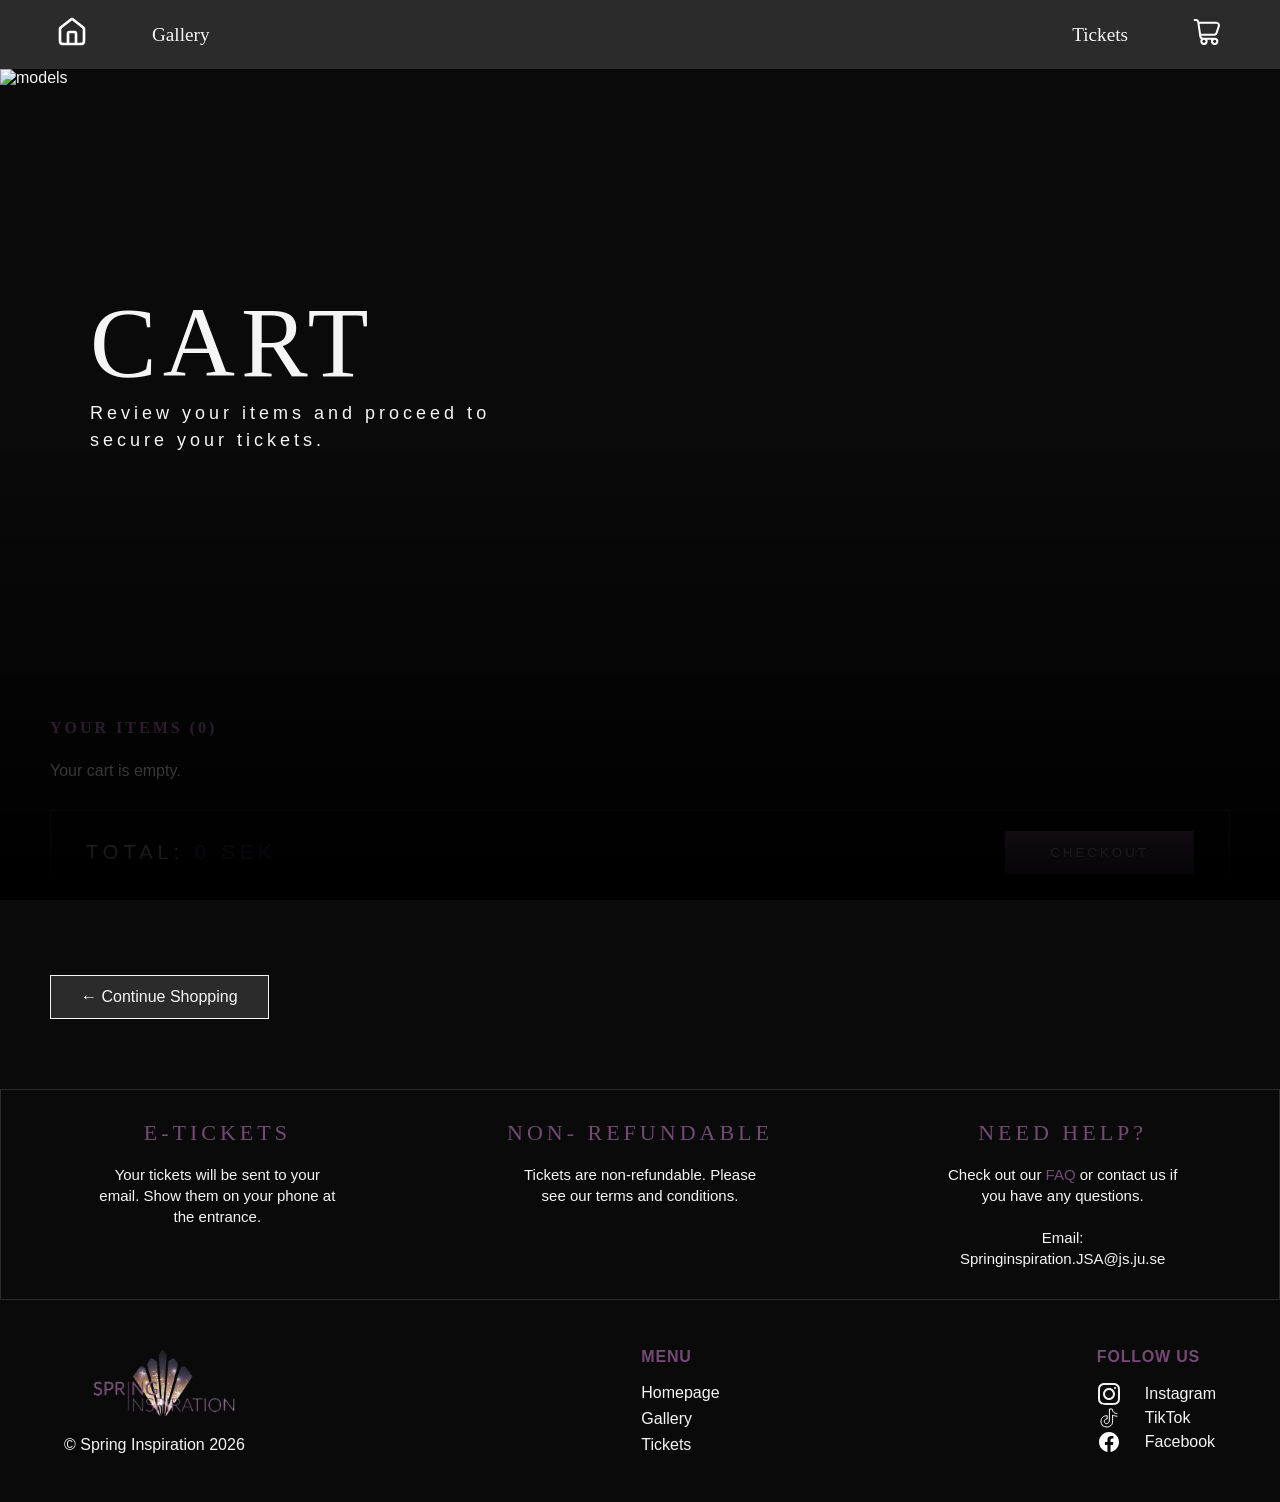
==== commit 0c5cd916: "Uptated cart image" ====
--- a/cart.html
+++ b/cart.html
@@ -42,7 +42,7 @@
     <main>
       <div class="cart-page">
         <section class="cart-hero">
-          <img src="Images/_MG_6576-Edit.jpg" alt="models" class="cart-image" />
+          <img src="img/_MG_6576-Edit.jpg" alt="models" class="cart-image" />
 
           <div class="image-overlay"></div>
 
--- a/CSS/main.css
+++ b/CSS/main.css
@@ -450,82 +450,6 @@
   .gallery-item-horizontal {
     grid-column: 1 / -1;
   }
-}
-/* Footer styling */
-
-footer {
-  display: flex;
-  justify-content: space-between;
-  align-items: flex-stretch;
-  gap: 3rem;
-  padding: 3rem 4rem;
-  background-color: #0a0a0a;
-  color: #f5f5f5;
-  position: relative;
-  z-index: 101;
-}
-
-/* Alligns all of the footer sections so that they are the same height and have space between them */
-.footer-logo,
-.footer-nav,
-.footer-social {
-  display: flex;
-  flex-direction: column;
-  justify-content: space-between;
-}
-
-/* Menu and Follow Us sections */
-
-footer h4 {
-  font-family: "Inter", sans-serif;
-  font-size: 1rem;
-  letter-spacing: 0.05rem;
-  text-transform: uppercase;
-  margin-bottom: 1rem;
-  color: #744976;
-  white-space: nowrap;
-}
-
-/* Spring Inspiration logo and the copyright text */
-
-.footer-logo img {
-  width: 200px;
-  height: auto;
-}
-
-/* Copyright text */
-
-.footer-logo p {
-  white-space: nowrap;
-}
-
-/* Social media links */
-
-.footer-social a {
-  color: #f5f5f5;
-  font-size: 1rem;
-  text-decoration: none;
-  display: flex;
-  align-items: center;
-  gap: 1.5rem;
-}
-
-.social-icon {
-  width: 24px;
-  height: 24px;
-  filter: invert(100%);
-}
-
-.footer-nav-list {
-  list-style: none;
-  display: flex;
-  flex-direction: column;
-  gap: 0.5rem;
-}
-
-.footer-link {
-  color: #f5f5f5;
-  text-decoration: none;
 }
 
 /* CART PAGE */
@@ -1240,6 +1164,83 @@
   color: #bfbfbf;
   font-size: 16px;
   margin: 25px 0;
+}
+
+/* Footer styling */
+
+footer {
+  display: flex;
+  justify-content: space-between;
+  align-items: flex-stretch;
+  gap: 3rem;
+  padding: 3rem 4rem;
+  background-color: #0a0a0a;
+  color: #f5f5f5;
+  position: relative;
+  z-index: 101;
+}
+
+/* Alligns all of the footer sections so that they are the same height and have space between them */
+.footer-logo,
+.footer-nav,
+.footer-social {
+  display: flex;
+  flex-direction: column;
+  justify-content: space-between;
+}
+
+/* Menu and Follow Us sections */
+
+footer h4 {
+  font-family: "Inter", sans-serif;
+  font-size: 1rem;
+  letter-spacing: 0.05rem;
+  text-transform: uppercase;
+  margin-bottom: 1rem;
+  color: #744976;
+  white-space: nowrap;
+}
+
+/* Spring Inspiration logo and the copyright text */
+
+.footer-logo img {
+  width: 200px;
+  height: auto;
+}
+
+/* Copyright text */
+
+.footer-logo p {
+  white-space: nowrap;
+}
+
+/* Social media links */
+
+.footer-social a {
+  color: #f5f5f5;
+  font-size: 1rem;
+  text-decoration: none;
+  display: flex;
+  align-items: center;
+  gap: 1.5rem;
+}
+
+.social-icon {
+  width: 24px;
+  height: 24px;
+  filter: invert(100%);
+}
+
+.footer-nav-list {
+  list-style: none;
+  display: flex;
+  flex-direction: column;
+  gap: 0.5rem;
+}
+
+.footer-link {
+  color: #f5f5f5;
+  text-decoration: none;
 }
 
 /* Scroll fade-in effect on all of the pages */
